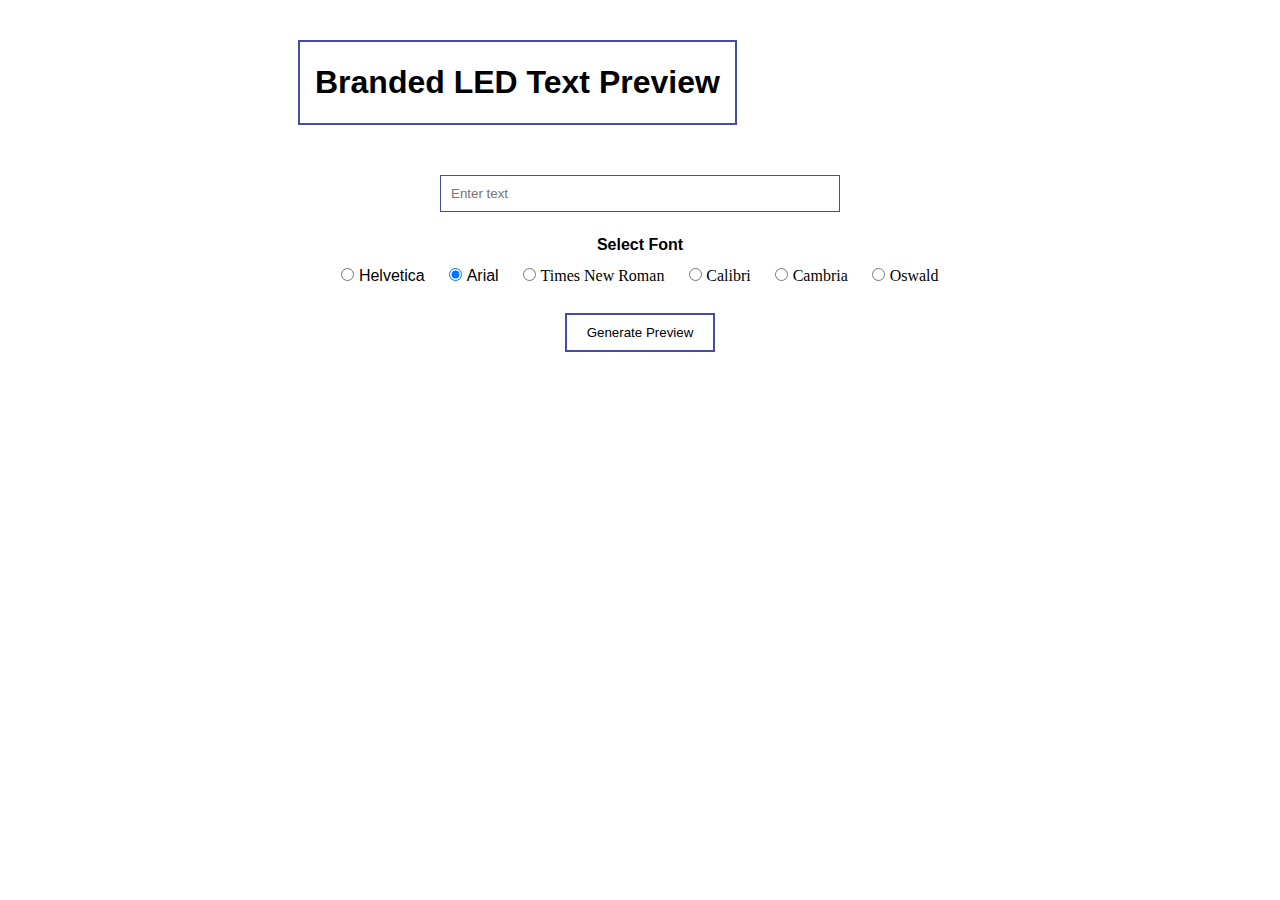
==== templates/index1.html @ 88739139 "Update index1.html" ====
<!DOCTYPE html>
<html>
<head>
    <title>Branded LED Text Preview</title>
    <meta name="viewport" content="width=device-width, initial-scale=1.0">
    <style>
        * {
            box-sizing: border-box;
            margin: 0;
            padding: 0;
        }

        body {
            font-family: Arial, sans-serif;
            line-height: 1.6;
            padding: 20px;
        }

        .navbar {
            text-align: center;
            margin-bottom: 30px;
        }

        .navbar-logo img {
            max-width: 250px;
            height: auto;
        }

        .container {
            max-width: 800px;
            margin: 0 auto;
            padding: 20px;
        }

        .title {
            text-align: center;
            background-color: white;
            border: 2px solid #454cad;
            padding: 15px;
            margin-bottom: 30px;
            display: inline-block;
            margin-left: 5%;
        }

        .text-input {
            width: 100%;
            max-width: 400px;
            padding: 10px;
            margin: 20px auto;
            display: block;
            border: 1px solid #454cad;
        }

        .fonts-section {
            margin: 20px 0;
            text-align: center;
        }

        .fonts-section label {
            display: inline-block;
            margin: 5px 10px;
        }

        .submit-button {
            display: block;
            margin: 20px auto;
            padding: 10px 20px;
            background-color: white;
            border: 2px solid #454cad;
            cursor: pointer;
            transition: all 0.3s ease;
        }

        .submit-button:hover {
            background-color: #454cad;
            color: white;
        }

        @media only screen and (max-width: 600px) {
            body {
                padding: 10px;
                font-size: 16px;
            }

            .container {
                padding: 10px;
            }

            .title {
                font-size: 1.2em;
                padding: 10px;
            }

            .navbar-logo img {
                max-width: 200px;
            }

            .fonts-section label {
                display: block;
                margin: 10px 0;
            }
        }
    </style>
</head>
<body>
    
    
    <div class="container">
        <h1 class="title">Branded LED Text Preview</h1>
        
        <form action="/LED" method="post">
            <input type="text" 
                   name="text" 
                   class="text-input" 
                   placeholder="Enter text" 
                   maxlength="14" 
                   required>
            
            <div class="fonts-section">
                <b>Select Font</b>
                <br>
                <label>
                    <input type="radio" name="fonts" value="Helvetica">
                    <span style="font-family: Helvetica;">Helvetica</span>
                </label>
                <label>
                    <input type="radio" name="fonts" value="Arial" checked>
                    <span style="font-family: Arial;">Arial</span>
                </label>
                <label>
                    <input type="radio" name="fonts" value="TNR">
                    <span style="font-family: Times;">Times New Roman</span>
                </label>
                <label>
                    <input type="radio" name="fonts" value="Calibri">
                    <span style="font-family: Calibri;">Calibri</span>
                </label>
                <label>
                    <input type="radio" name="fonts" value="Cambria">
                    <span style="font-family: Cambria;">Cambria</span>
                </label>
                <label>
                    <input type="radio" name="fonts" value="Oswald">
                    <span style="font-family: Oswald;">Oswald</span>
                </label>
            </div>
            
            <button type="submit" class="submit-button">Generate Preview</button>
        </form>
    </div>
</body>
</html>
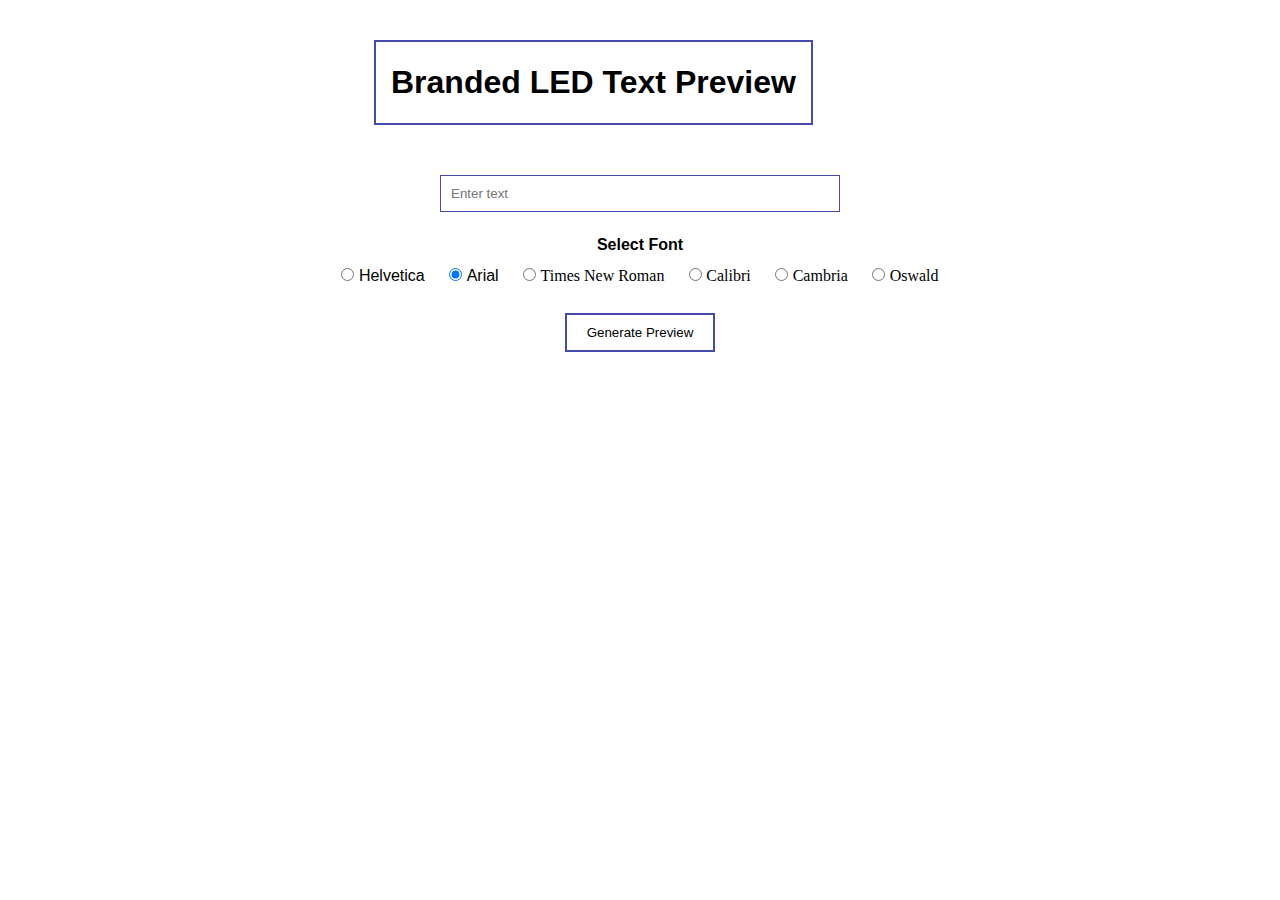
==== commit dcb89e77: "Update index1.html" ====
--- a/templates/index1.html
+++ b/templates/index1.html
@@ -39,7 +39,7 @@
             padding: 15px;
             margin-bottom: 30px;
             display: inline-block;
-            margin-left: 5%;
+            margin-left: 15%;
         }
 
         .text-input {
@@ -89,6 +89,7 @@
             .title {
                 font-size: 1.2em;
                 padding: 10px;
+                margin-left: 7%;
             }
 
             .navbar-logo img {
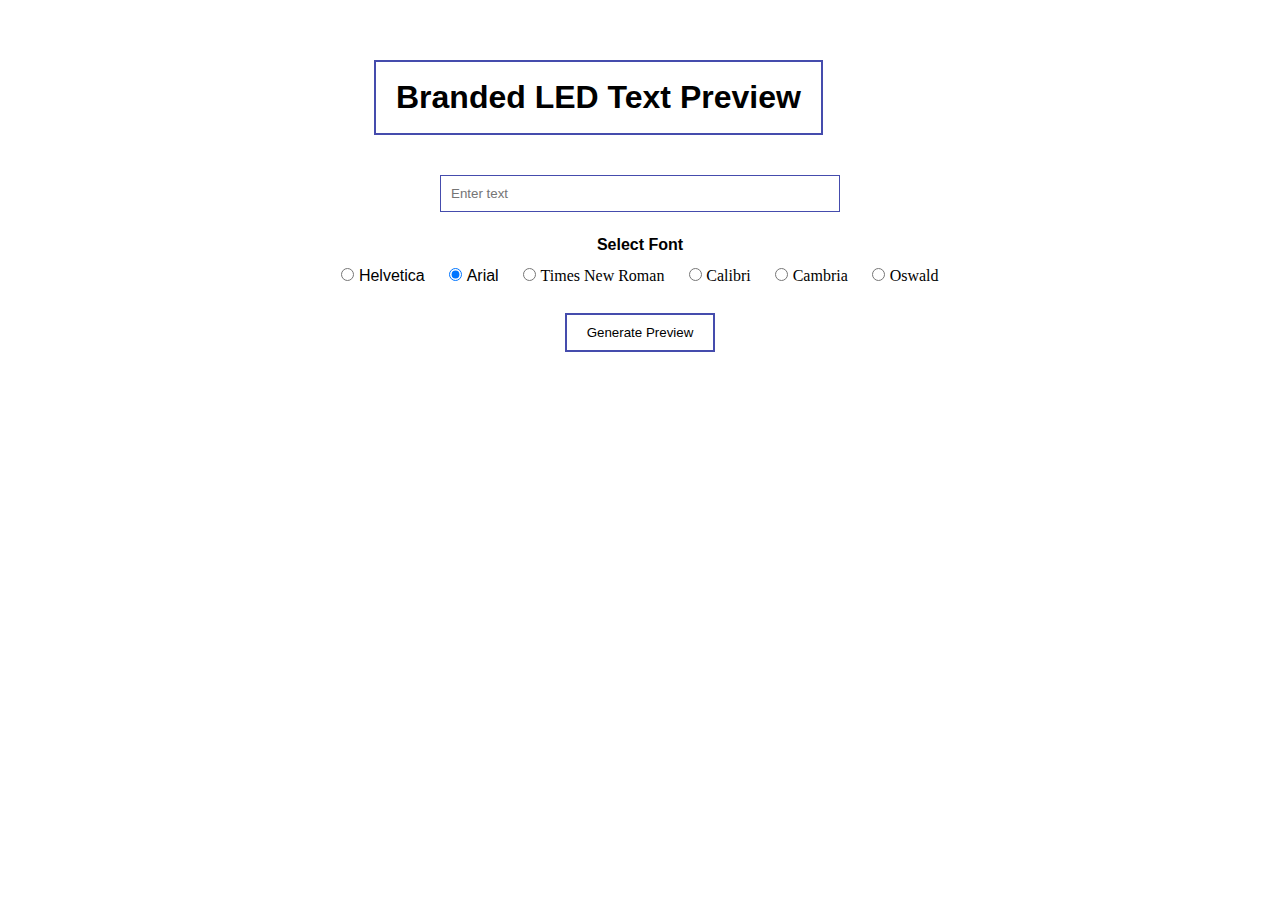
==== commit fb3b8238: "Update index1.html" ====
--- a/templates/index1.html
+++ b/templates/index1.html
@@ -36,8 +36,8 @@
             text-align: center;
             background-color: white;
             border: 2px solid #454cad;
-            padding: 15px;
-            margin-bottom: 30px;
+           margin: 20px auto;
+            padding: 10px 20px;
             display: inline-block;
             margin-left: 15%;
         }
@@ -88,8 +88,8 @@
 
             .title {
                 font-size: 1.2em;
-                padding: 10px;
-                margin-left: 7%;
+                margin: 20px auto;
+            padding: 10px 20px;
             }
 
             .navbar-logo img {
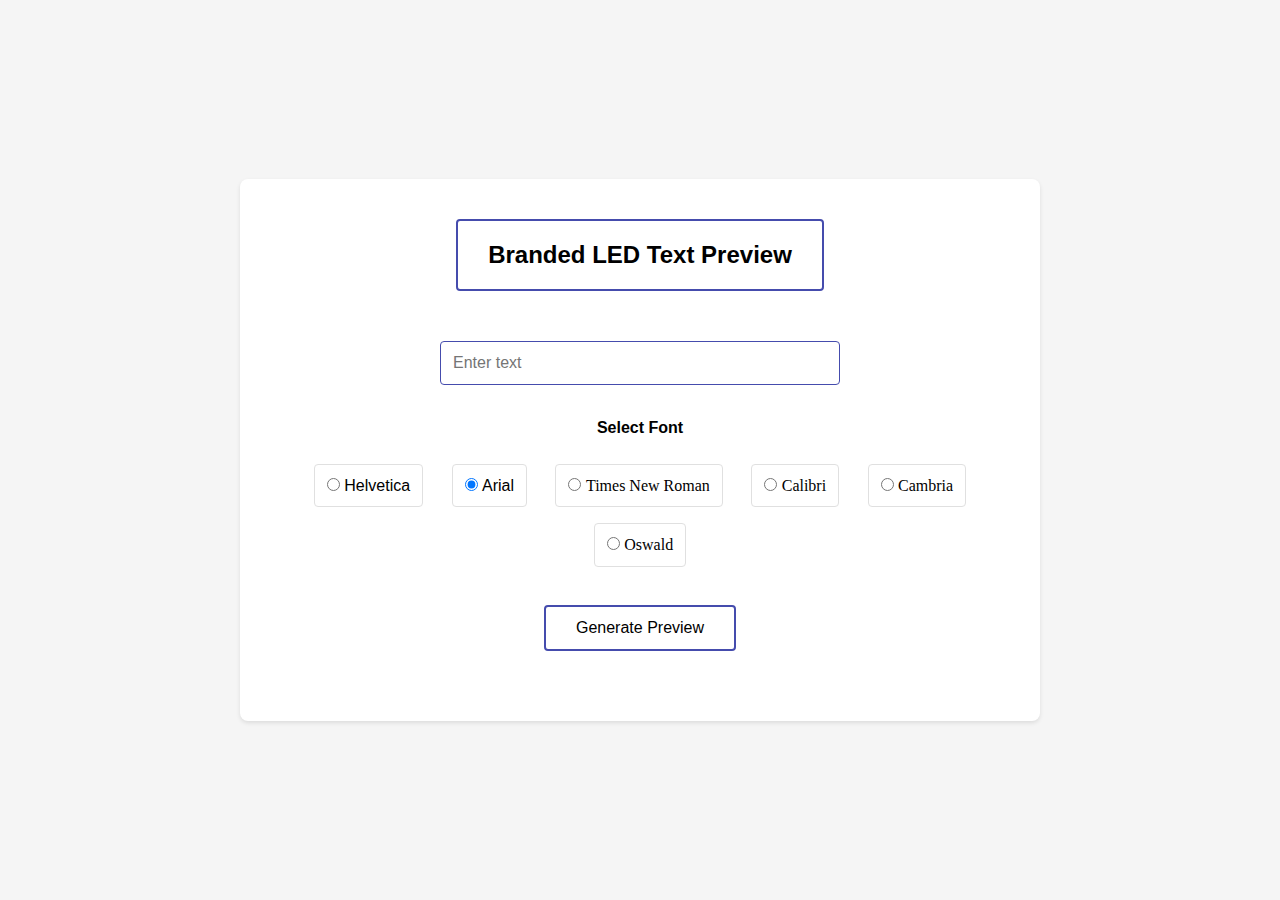
==== commit 2d58a2f0: "Update index1.html" ====
--- a/templates/index1.html
+++ b/templates/index1.html
@@ -14,61 +14,80 @@
             font-family: Arial, sans-serif;
             line-height: 1.6;
             padding: 20px;
-        }
-
-        .navbar {
-            text-align: center;
-            margin-bottom: 30px;
-        }
-
-        .navbar-logo img {
-            max-width: 250px;
-            height: auto;
+            display: flex;
+            justify-content: center;
+            align-items: center;
+            min-height: 100vh;
+            background-color: #f5f5f5;
         }
 
         .container {
+            width: 100%;
             max-width: 800px;
             margin: 0 auto;
-            padding: 20px;
+            padding: 40px 20px;
+            background-color: white;
+            border-radius: 8px;
+            box-shadow: 0 2px 4px rgba(0, 0, 0, 0.1);
+            text-align: center;
         }
 
         .title {
             text-align: center;
             background-color: white;
             border: 2px solid #454cad;
-           margin: 20px auto;
-            padding: 10px 20px;
+            margin: 0 auto 30px;
+            padding: 15px 30px;
             display: inline-block;
-            margin-left: 15%;
+            border-radius: 4px;
+            font-size: 1.5em;
         }
 
         .text-input {
             width: 100%;
             max-width: 400px;
-            padding: 10px;
+            padding: 12px;
             margin: 20px auto;
             display: block;
             border: 1px solid #454cad;
+            border-radius: 4px;
+            font-size: 16px;
         }
 
         .fonts-section {
-            margin: 20px 0;
+            margin: 30px 0;
             text-align: center;
+        }
+
+        .fonts-section b {
+            display: block;
+            margin-bottom: 15px;
         }
 
         .fonts-section label {
             display: inline-block;
-            margin: 5px 10px;
+            margin: 8px 12px;
+            padding: 8px 12px;
+            border: 1px solid #e0e0e0;
+            border-radius: 4px;
+            cursor: pointer;
+            transition: all 0.2s ease;
+        }
+
+        .fonts-section label:hover {
+            background-color: #f0f0f0;
         }
 
         .submit-button {
             display: block;
-            margin: 20px auto;
-            padding: 10px 20px;
+            margin: 30px auto;
+            padding: 12px 30px;
             background-color: white;
             border: 2px solid #454cad;
+            border-radius: 4px;
             cursor: pointer;
             transition: all 0.3s ease;
+            font-size: 16px;
         }
 
         .submit-button:hover {
@@ -79,33 +98,37 @@
         @media only screen and (max-width: 600px) {
             body {
                 padding: 10px;
-                font-size: 16px;
             }
 
             .container {
-                padding: 10px;
+                padding: 20px 15px;
             }
 
             .title {
                 font-size: 1.2em;
-                margin: 20px auto;
-            padding: 10px 20px;
-            }
-
-            .navbar-logo img {
-                max-width: 200px;
+                padding: 10px 20px;
             }
 
             .fonts-section label {
                 display: block;
-                margin: 10px 0;
+                margin: 10px auto;
+                width: 80%;
+                max-width: 300px;
+            }
+
+            .text-input {
+                font-size: 14px;
+                padding: 10px;
+            }
+
+            .submit-button {
+                width: 80%;
+                max-width: 300px;
             }
         }
     </style>
 </head>
 <body>
-    
-    
     <div class="container">
         <h1 class="title">Branded LED Text Preview</h1>
         
@@ -119,7 +142,6 @@
             
             <div class="fonts-section">
                 <b>Select Font</b>
-                <br>
                 <label>
                     <input type="radio" name="fonts" value="Helvetica">
                     <span style="font-family: Helvetica;">Helvetica</span>
